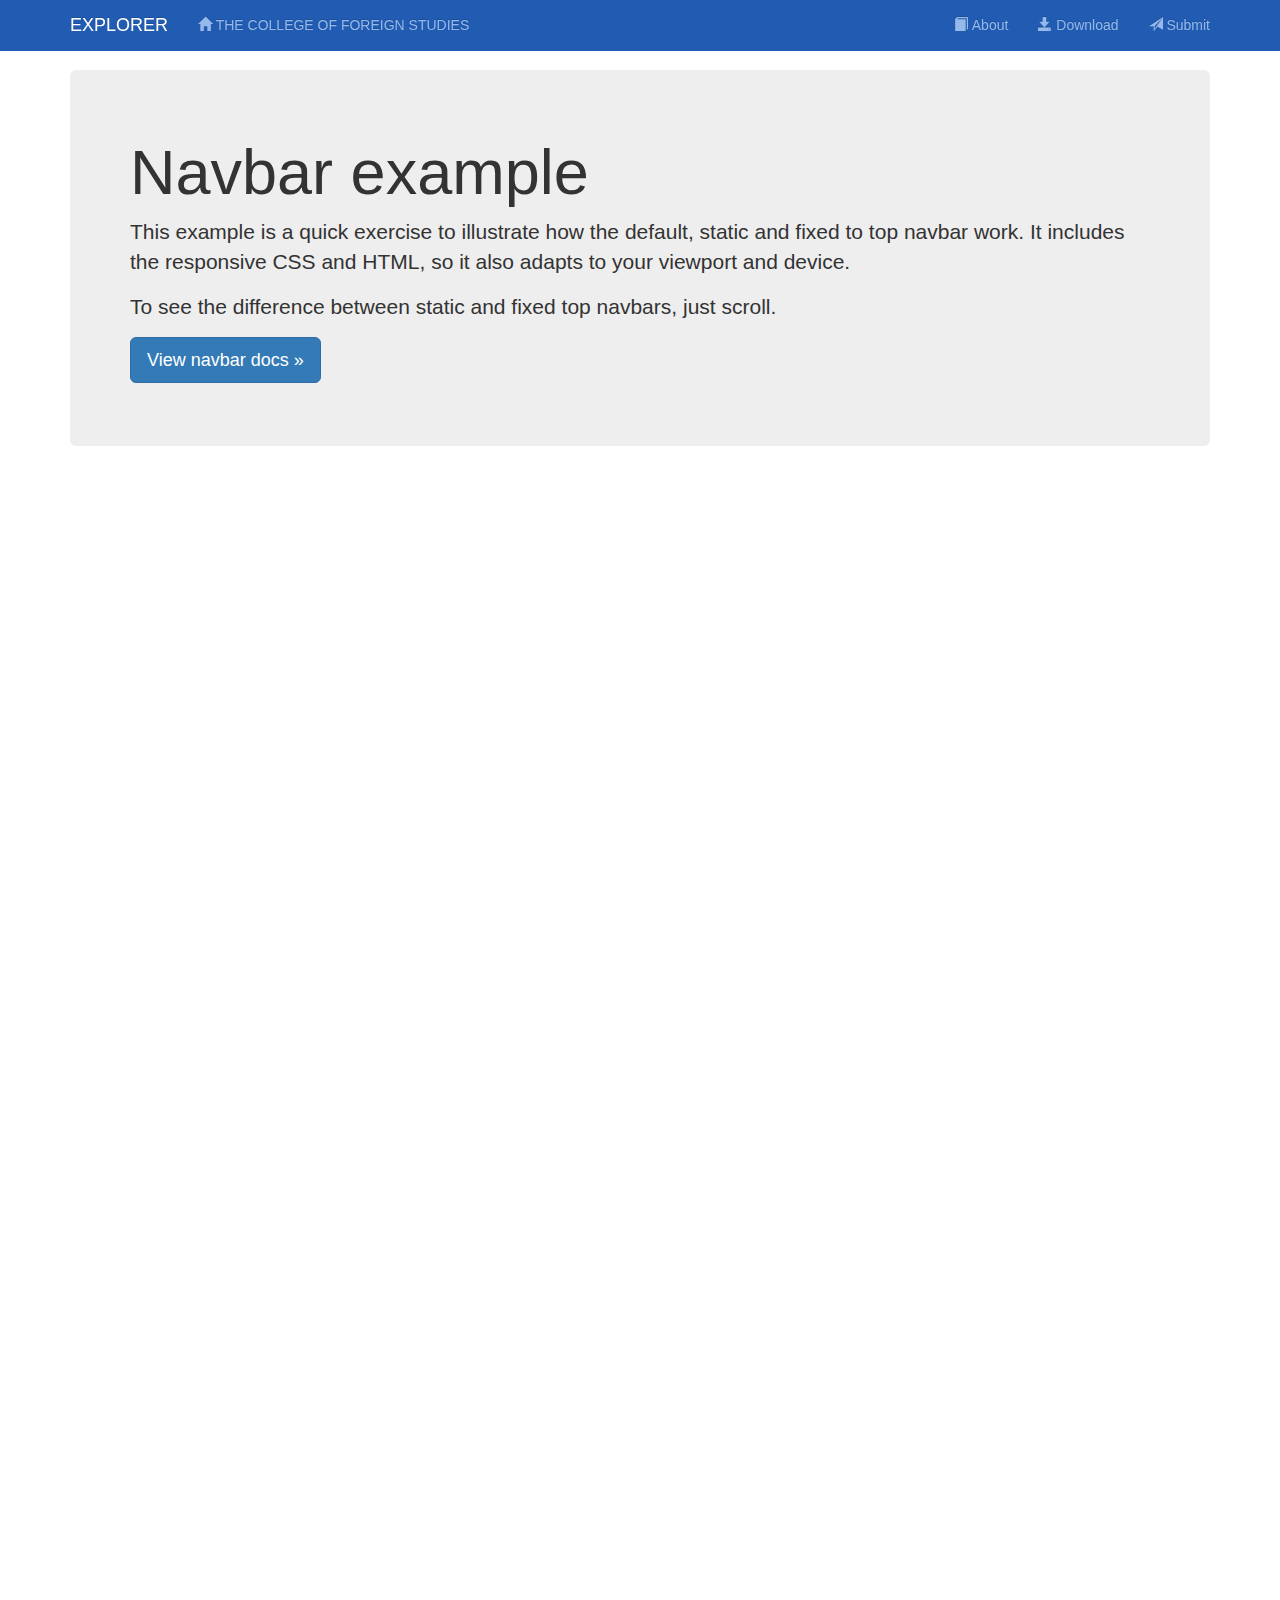
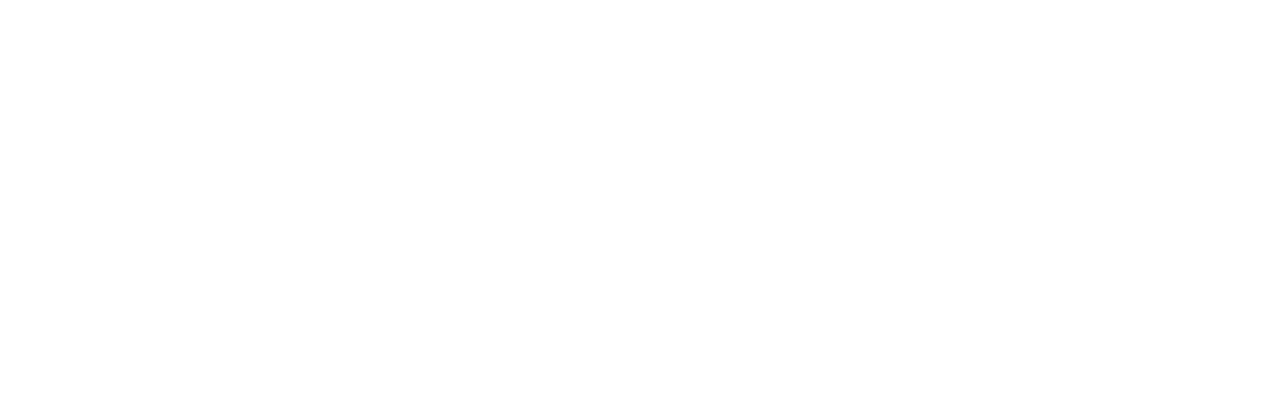
==== 07/index.html @ 2e41194c "6" ====
<!DOCTYPE html>
<html lang="en">
  <head>
    <meta charset="utf-8">
    <meta name="viewport" content="width=device-width, initial-scale=1.0, maximum-scale=1.0, user-scalable=no">
    <meta name="description" content="暨南大学外国语学院外文报Explorer官方网站">
    <meta name="keyword" content="Jinan University College Of Forigen Studies,暨南大学外国语学院外文报Explorer,新闻办,生活版,日语版">
    <meta name="author" content="JWE">
    <link rel="shortcut icon" href="../../assets/ico/favicon.png">

    <title>EXPLORER - THE COLLEGE OF FOREIGN STUDIES</title>
    <link href="//netdna.bootstrapcdn.com/bootstrap/3.0.0/css/bootstrap.min.css" rel="stylesheet">

    <style>body {
  min-height: 2000px;
  padding-top: 70px;
}
.bs-docs-nav {
  text-shadow: 0 -1px 0 rgba(0,0,0,.15);
  background-color: #215cb2;
  border-color: #215cb2;
  box-shadow: 0 1px 0 rgba(255,255,255,.1);
}
.bs-docs-nav .navbar-collapse {
  border-color: #215cb2;
}
.bs-docs-nav .navbar-brand {
  color: #fff;
}
.bs-docs-nav .navbar-nav > li > a {
  color: #96b9eb;
}
.bs-docs-nav .navbar-nav > li > a:hover {
  color: #fff;
}
.bs-docs-nav .navbar-nav > .active > a,
.bs-docs-nav .navbar-nav > .active > a:hover {
  color: #fff;
  background-color: #215cb2;
}
.bs-docs-nav .navbar-toggle {
  border-color: #96b9eb;
}
.bs-docs-nav .navbar-toggle:hover {
  background-color: #215cb2;
  border-color: #96b9eb;
}
</style>

    <!-- HTML5 shim and Respond.js IE8 support of HTML5 elements and media queries -->
    <!--[if lt IE 9]>
      <script src="../../assets/js/html5shiv.js"></script>
      <script src="../../assets/js/respond.min.js"></script>
    <![endif]-->
  </head>

  <body>
    <div class="navbar navbar-inverse navbar-fixed-top bs-docs-nav">
      <div class="container">
        <div class="navbar-header">
          <button type="button" class="navbar-toggle" data-toggle="collapse" data-target=".navbar-collapse">
            <span class="icon-bar"></span>
            <span class="icon-bar"></span>
            <span class="icon-bar"></span>
          </button>
          <a class="navbar-brand" href="/">EXPLORER</a>
        </div>
        <div class="navbar-collapse collapse">
          <ul class="nav navbar-nav">
            <li><a href="http://fc.jnu.edu.cn/" target="_blank"><span class="glyphicon glyphicon-home"></span> THE COLLEGE OF FOREIGN STUDIES</a></li>
          </ul>
          <ul class="nav navbar-nav navbar-right">
            <li><a href="about.html"><span class="glyphicon glyphicon-book"></span>&nbsp;About</a></li>
            <li><a href="download.html"><span class="glyphicon glyphicon-save"></span>&nbsp;Download</a></li>
            <li><a href="submit.html"><span class="glyphicon glyphicon-send"></span>&nbsp;Submit</a></li>
          </ul>
        </div>
      </div>
    </div>
    <div class="container">
      <div class="jumbotron">
        <h1>Navbar example</h1>
        <p>This example is a quick exercise to illustrate how the default, static and fixed to top navbar work. It includes the responsive CSS and HTML, so it also adapts to your viewport and device.</p>
        <p>To see the difference between static and fixed top navbars, just scroll.</p>
        <p>
          <a class="btn btn-lg btn-primary" href="../../components/#navbar">View navbar docs &raquo;</a>
        </p>
      </div>
    </div>
    <script src="//ajax.googleapis.com/ajax/libs/jquery/1.7.1/jquery.min.js"></script>
    <script src="//netdna.bootstrapcdn.com/bootstrap/3.0.0/js/bootstrap.min.js"></script>
  </body>
</html>
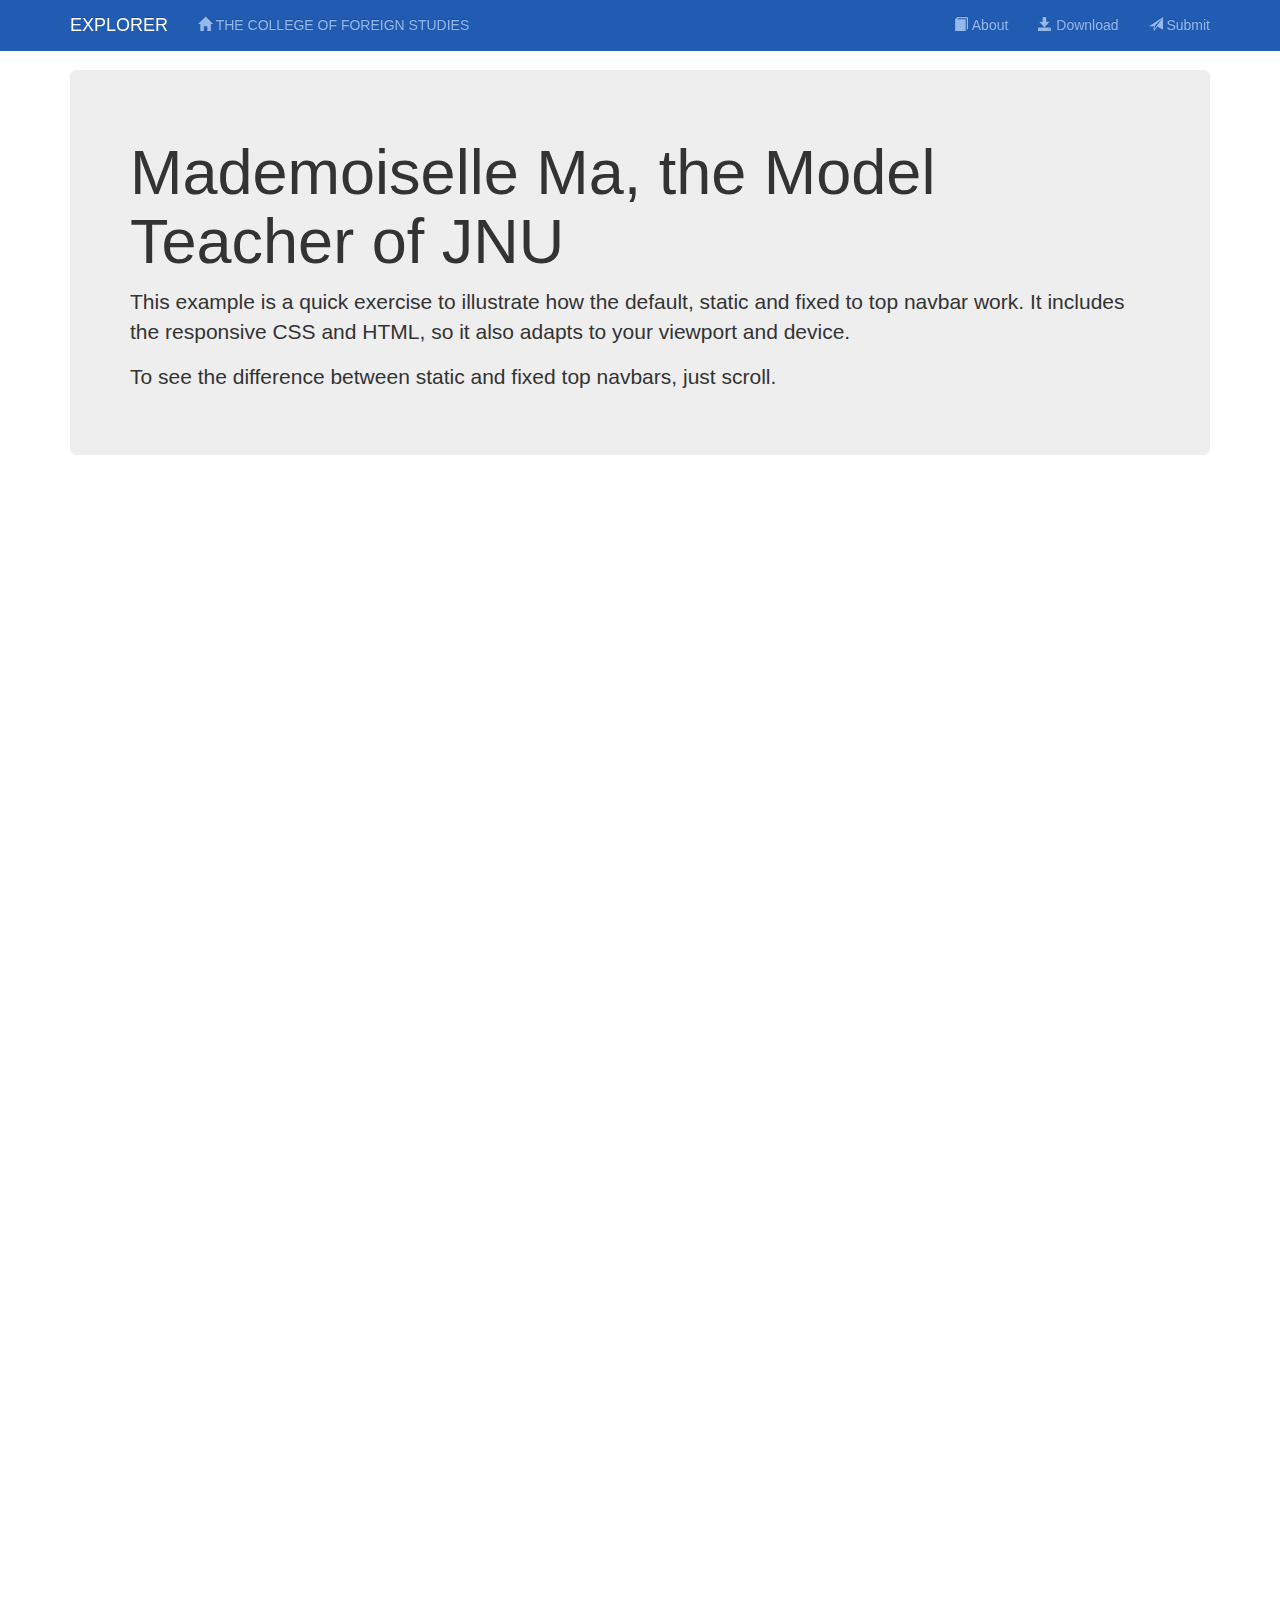
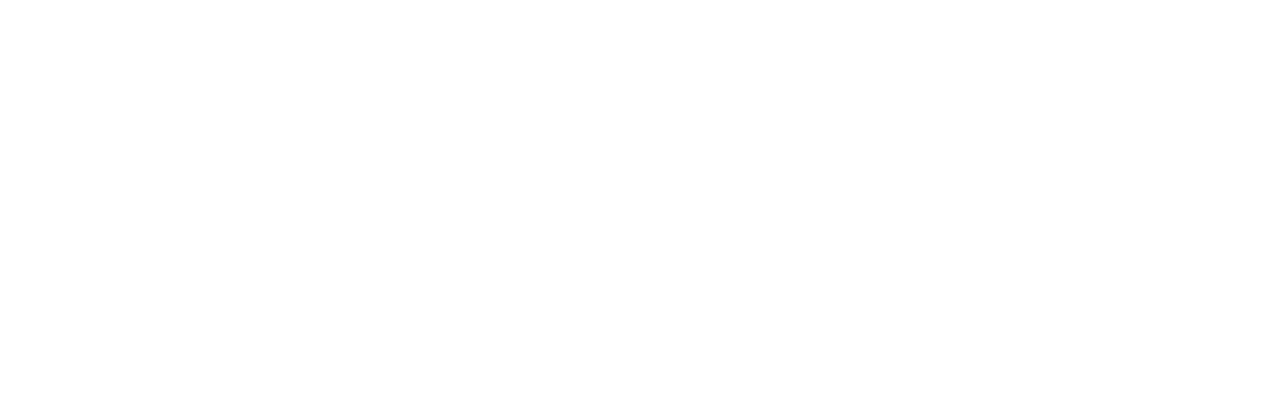
==== commit d83cabcd: "8" ====
--- a/07/index.html
+++ b/07/index.html
@@ -79,12 +79,9 @@
     </div>
     <div class="container">
       <div class="jumbotron">
-        <h1>Navbar example</h1>
+        <h1>Mademoiselle Ma, the Model Teacher of JNU</h1>
         <p>This example is a quick exercise to illustrate how the default, static and fixed to top navbar work. It includes the responsive CSS and HTML, so it also adapts to your viewport and device.</p>
         <p>To see the difference between static and fixed top navbars, just scroll.</p>
-        <p>
-          <a class="btn btn-lg btn-primary" href="../../components/#navbar">View navbar docs &raquo;</a>
-        </p>
       </div>
     </div>
     <script src="//ajax.googleapis.com/ajax/libs/jquery/1.7.1/jquery.min.js"></script>
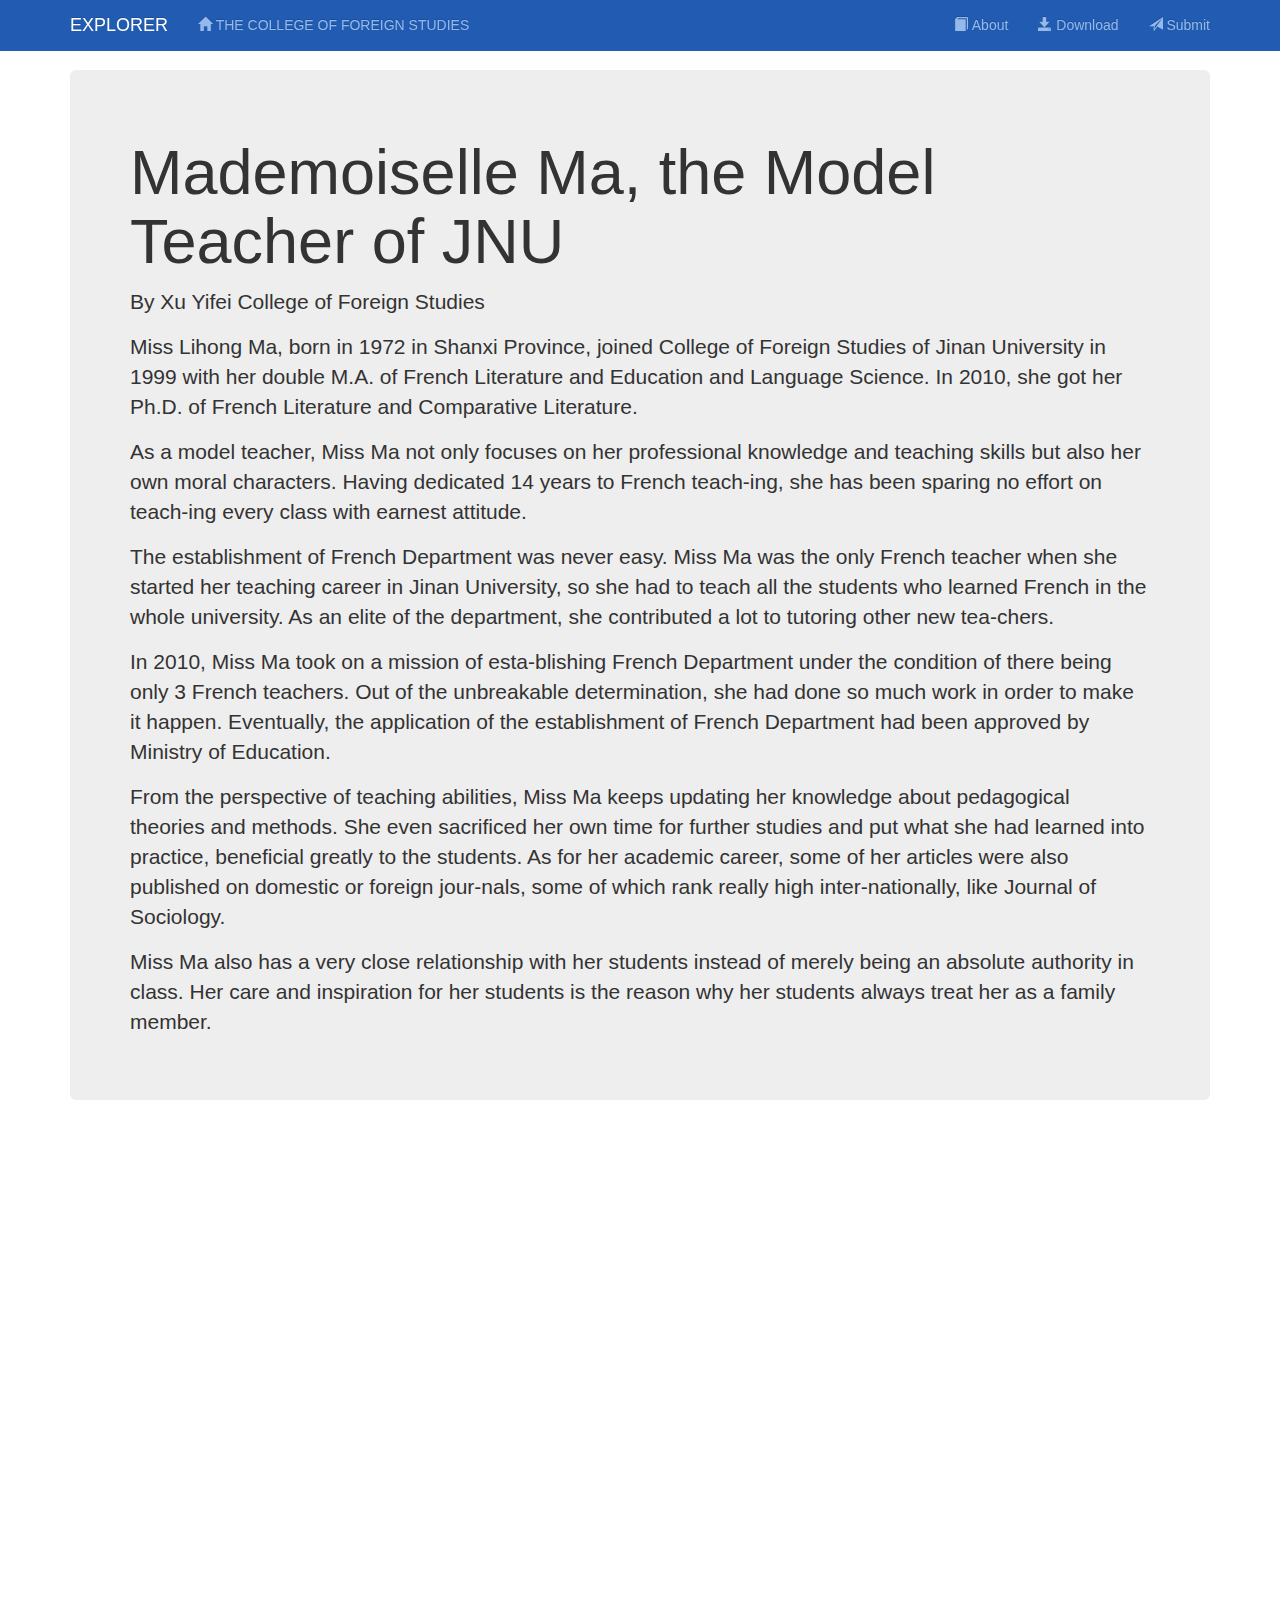
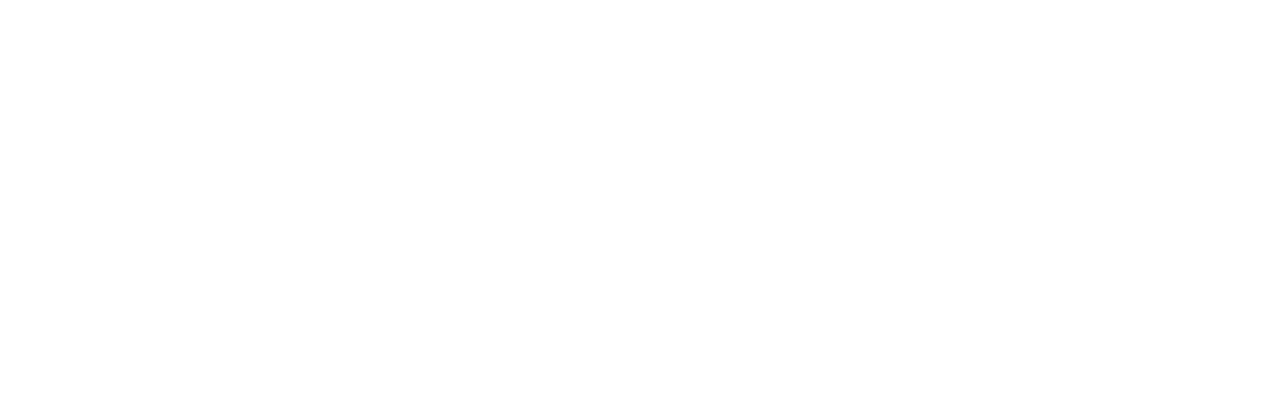
==== commit a81b70bf: "9" ====
--- a/07/index.html
+++ b/07/index.html
@@ -80,8 +80,13 @@
     <div class="container">
       <div class="jumbotron">
         <h1>Mademoiselle Ma, the Model Teacher of JNU</h1>
-        <p>This example is a quick exercise to illustrate how the default, static and fixed to top navbar work. It includes the responsive CSS and HTML, so it also adapts to your viewport and device.</p>
-        <p>To see the difference between static and fixed top navbars, just scroll.</p>
+        <p>By Xu Yifei  College of Foreign Studies</p>
+        <p>Miss Lihong Ma, born in 1972 in Shanxi Province, joined College of Foreign Studies of Jinan University in 1999 with her double M.A. of French Literature and Education and Language Science. In 2010, she got her Ph.D. of French Literature and Comparative Literature.</p>
+        <p>As a model teacher, Miss Ma not only focuses on her professional knowledge and teaching skills but also her own moral characters. Having dedicated 14 years to French teach-ing, she has been sparing no effort on teach-ing every class with earnest attitude.</p>
+        <p>The establishment of French Department was never easy. Miss Ma was the only French teacher when she started her teaching career in Jinan University, so she had to teach all the students who learned French in the whole university. As an elite of the department, she contributed a lot to tutoring other new tea-chers.</p>
+        <p>In 2010, Miss Ma took on a mission of esta-blishing French Department under the condition of there being only 3 French teachers. Out of the unbreakable determination, she had done so much work in order to make it happen. Eventually, the application of the establishment of French Department had been approved by Ministry of Education.</p>
+        <p>From the perspective of teaching abilities, Miss Ma keeps updating her knowledge about pedagogical theories and methods. She even sacrificed her own time for further studies and put what she had learned into practice, beneficial greatly to the students. As for her academic career, some of her articles were also published on domestic or foreign jour-nals, some of which rank really high inter-nationally, like Journal of Sociology.</p>
+        <p>Miss Ma also has a very close relationship with her students instead of merely being an absolute authority in class. Her care and inspiration for her students is the reason why her students always treat her as a family member.</p>
       </div>
     </div>
     <script src="//ajax.googleapis.com/ajax/libs/jquery/1.7.1/jquery.min.js"></script>
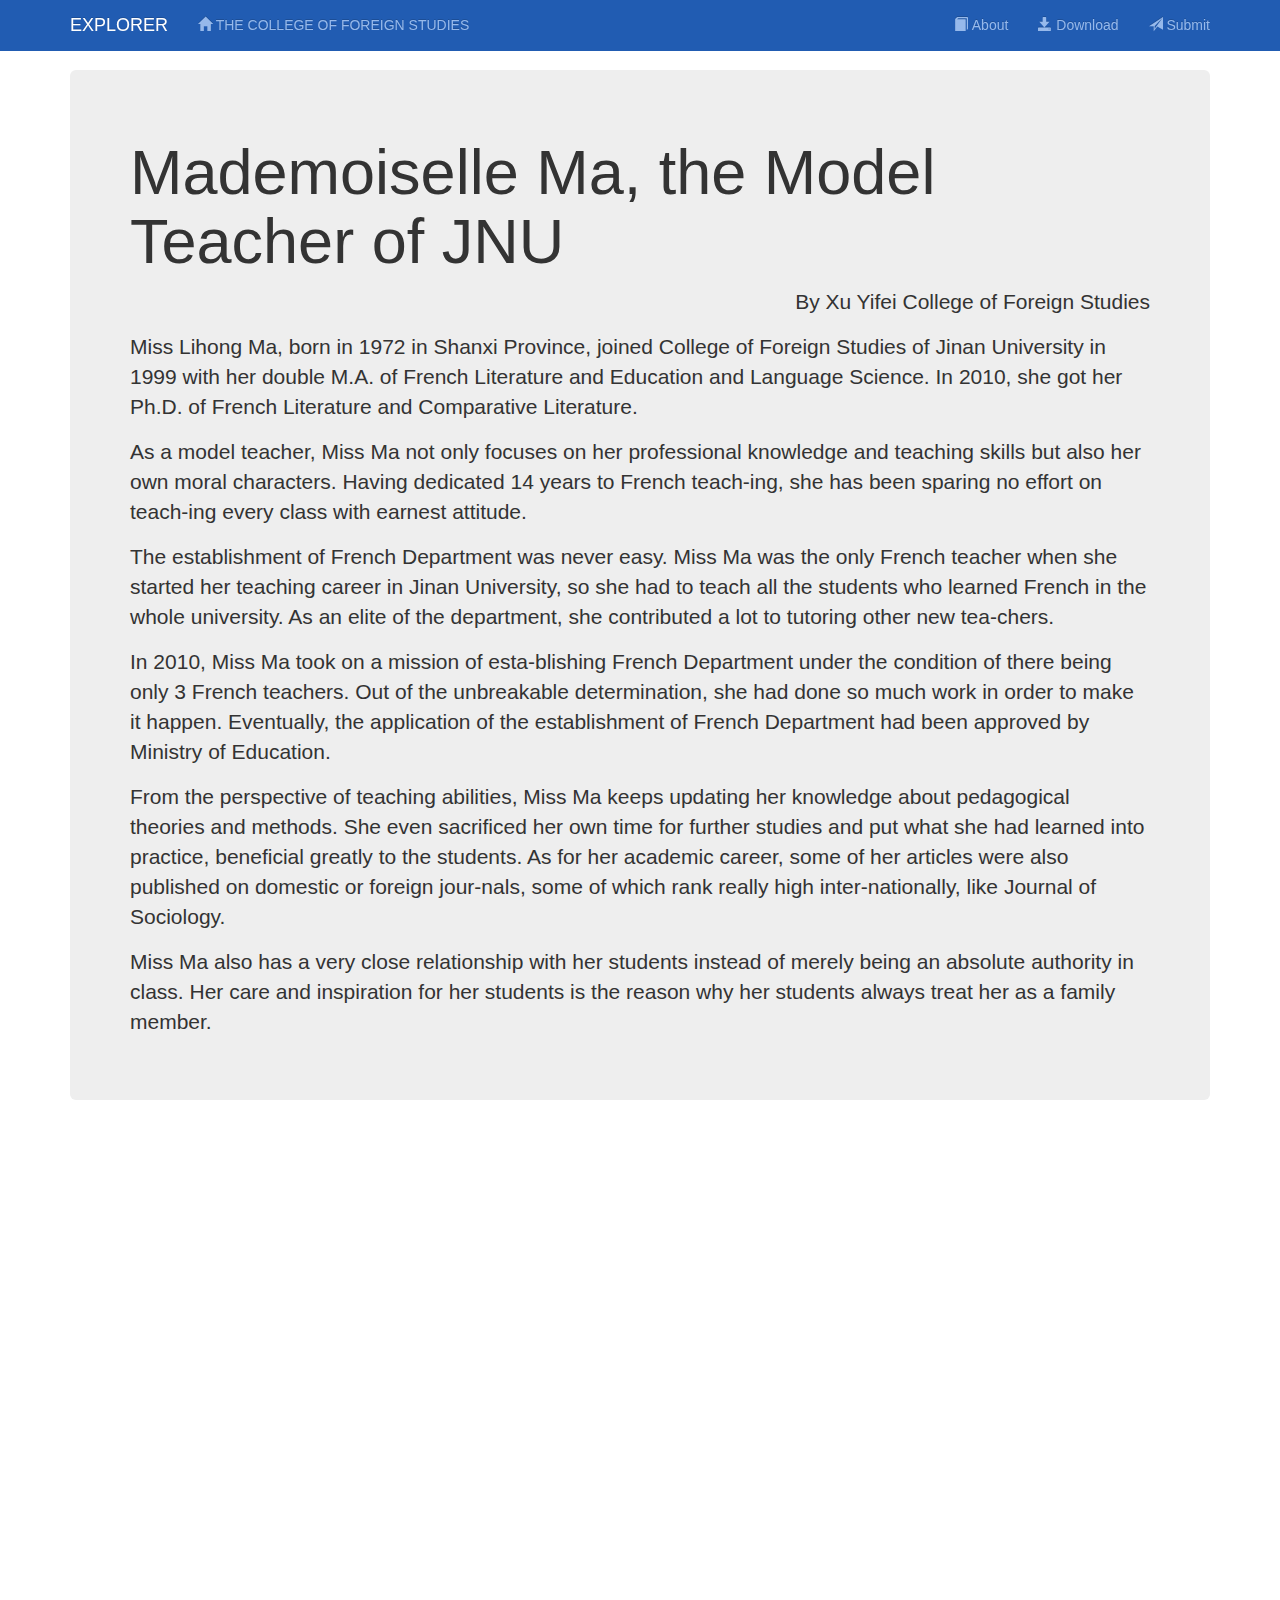
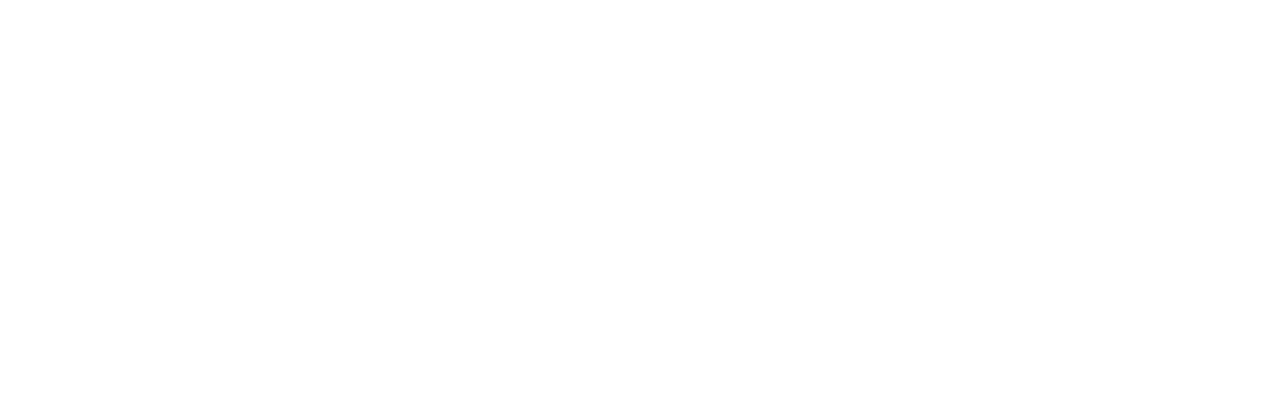
==== commit a457f34a: "10" ====
--- a/07/index.html
+++ b/07/index.html
@@ -4,11 +4,11 @@
     <meta charset="utf-8">
     <meta name="viewport" content="width=device-width, initial-scale=1.0, maximum-scale=1.0, user-scalable=no">
     <meta name="description" content="暨南大学外国语学院外文报Explorer官方网站">
-    <meta name="keyword" content="Jinan University College Of Forigen Studies,暨南大学外国语学院外文报Explorer,新闻办,生活版,日语版">
+    <meta name="keywords" content="Jinan University College Of Forigen Studies,暨南大学外国语学院外文报Explorer,新闻版,学习版,生活版,日语版">
     <meta name="author" content="JWE">
     <link rel="shortcut icon" href="../../assets/ico/favicon.png">
 
-    <title>EXPLORER - THE COLLEGE OF FOREIGN STUDIES</title>
+    <title>Mademoiselle Ma, the Model Teacher of JNU - EXPLORER 07</title>
     <link href="//netdna.bootstrapcdn.com/bootstrap/3.0.0/css/bootstrap.min.css" rel="stylesheet">
 
     <style>body {
@@ -45,6 +45,9 @@
   background-color: #215cb2;
   border-color: #96b9eb;
 }
+.author {
+ text-align: right;
+}
 </style>
 
     <!-- HTML5 shim and Respond.js IE8 support of HTML5 elements and media queries -->
@@ -80,7 +83,7 @@
     <div class="container">
       <div class="jumbotron">
         <h1>Mademoiselle Ma, the Model Teacher of JNU</h1>
-        <p>By Xu Yifei  College of Foreign Studies</p>
+        <p class="author">By Xu Yifei  College of Foreign Studies</p>
         <p>Miss Lihong Ma, born in 1972 in Shanxi Province, joined College of Foreign Studies of Jinan University in 1999 with her double M.A. of French Literature and Education and Language Science. In 2010, she got her Ph.D. of French Literature and Comparative Literature.</p>
         <p>As a model teacher, Miss Ma not only focuses on her professional knowledge and teaching skills but also her own moral characters. Having dedicated 14 years to French teach-ing, she has been sparing no effort on teach-ing every class with earnest attitude.</p>
         <p>The establishment of French Department was never easy. Miss Ma was the only French teacher when she started her teaching career in Jinan University, so she had to teach all the students who learned French in the whole university. As an elite of the department, she contributed a lot to tutoring other new tea-chers.</p>
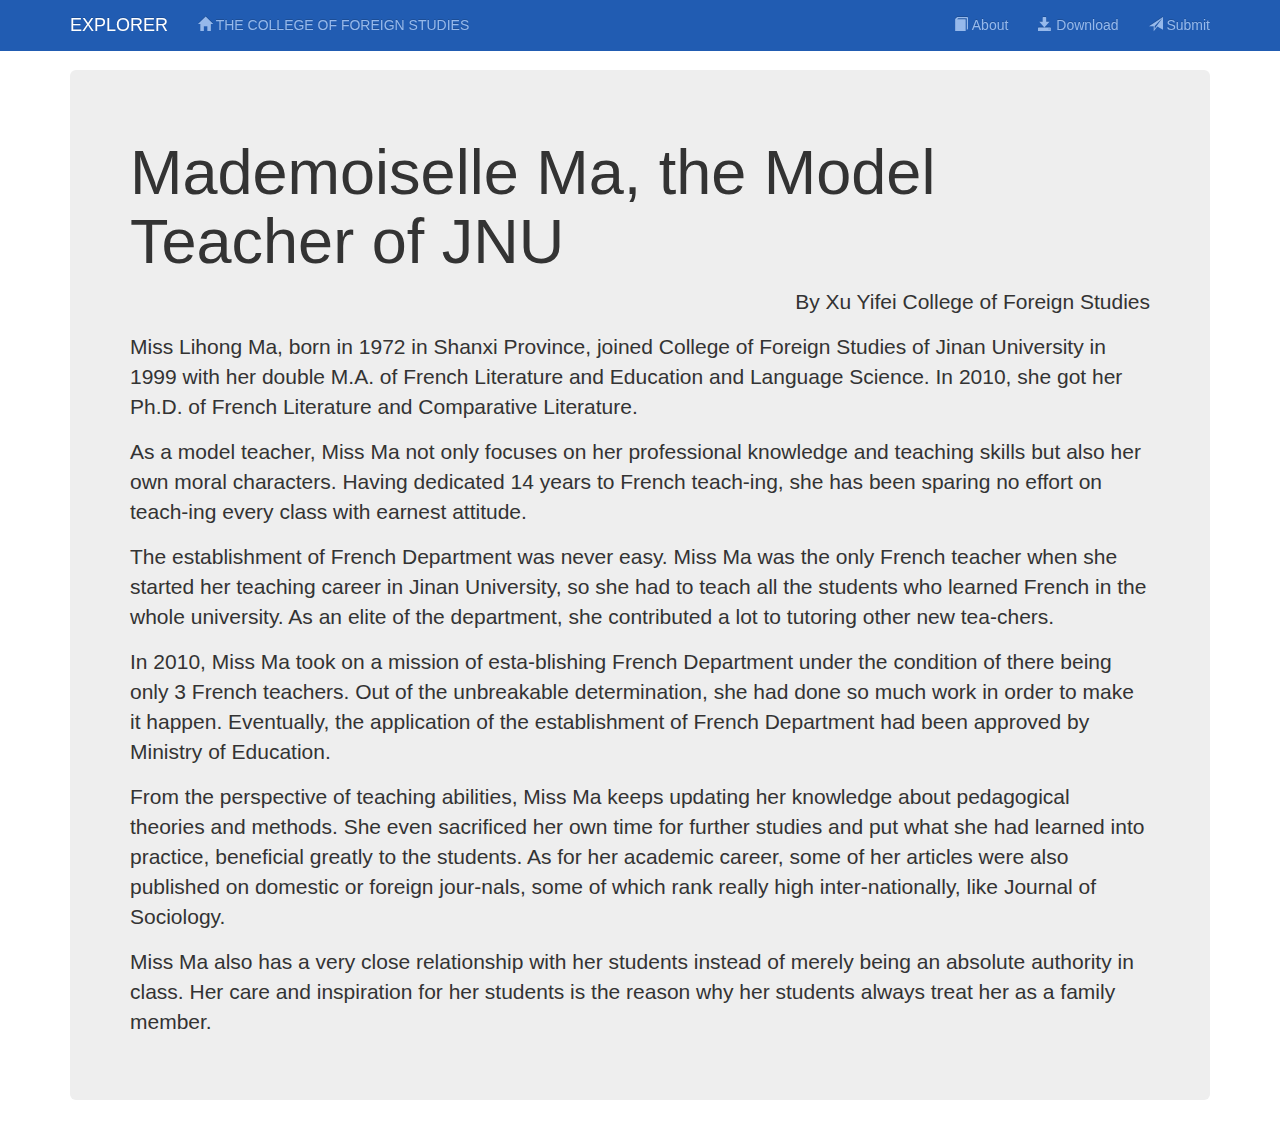
==== commit 1cdcd50c: "11" ====
--- a/07/index.html
+++ b/07/index.html
@@ -12,7 +12,6 @@
     <link href="//netdna.bootstrapcdn.com/bootstrap/3.0.0/css/bootstrap.min.css" rel="stylesheet">
 
     <style>body {
-  min-height: 2000px;
   padding-top: 70px;
 }
 .bs-docs-nav {
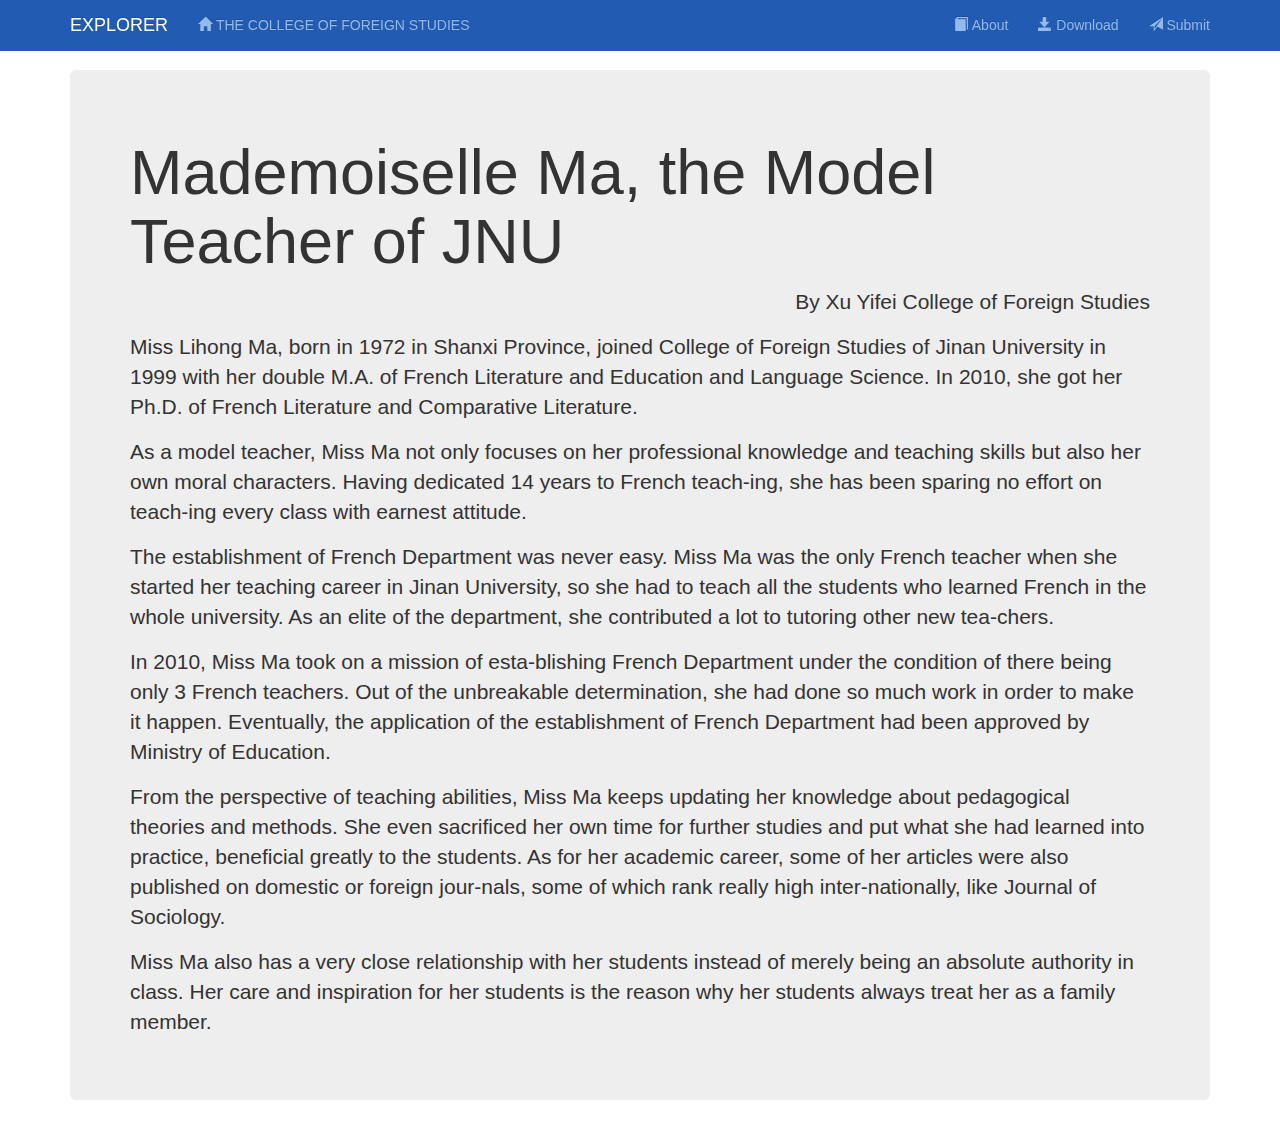
==== commit d9d36f1c: "12" ====
--- a/07/index.html
+++ b/07/index.html
@@ -48,12 +48,6 @@
  text-align: right;
 }
 </style>
-
-    <!-- HTML5 shim and Respond.js IE8 support of HTML5 elements and media queries -->
-    <!--[if lt IE 9]>
-      <script src="../../assets/js/html5shiv.js"></script>
-      <script src="../../assets/js/respond.min.js"></script>
-    <![endif]-->
   </head>
 
   <body>
@@ -69,7 +63,7 @@
         </div>
         <div class="navbar-collapse collapse">
           <ul class="nav navbar-nav">
-            <li><a href="http://fc.jnu.edu.cn/" target="_blank"><span class="glyphicon glyphicon-home"></span> THE COLLEGE OF FOREIGN STUDIES</a></li>
+            <li><a href="http://fc.jnu.edu.cn/" target="_blank"><span class="glyphicon glyphicon-home"></span>&nbsp;THE COLLEGE OF FOREIGN STUDIES</a></li>
           </ul>
           <ul class="nav navbar-nav navbar-right">
             <li><a href="about.html"><span class="glyphicon glyphicon-book"></span>&nbsp;About</a></li>
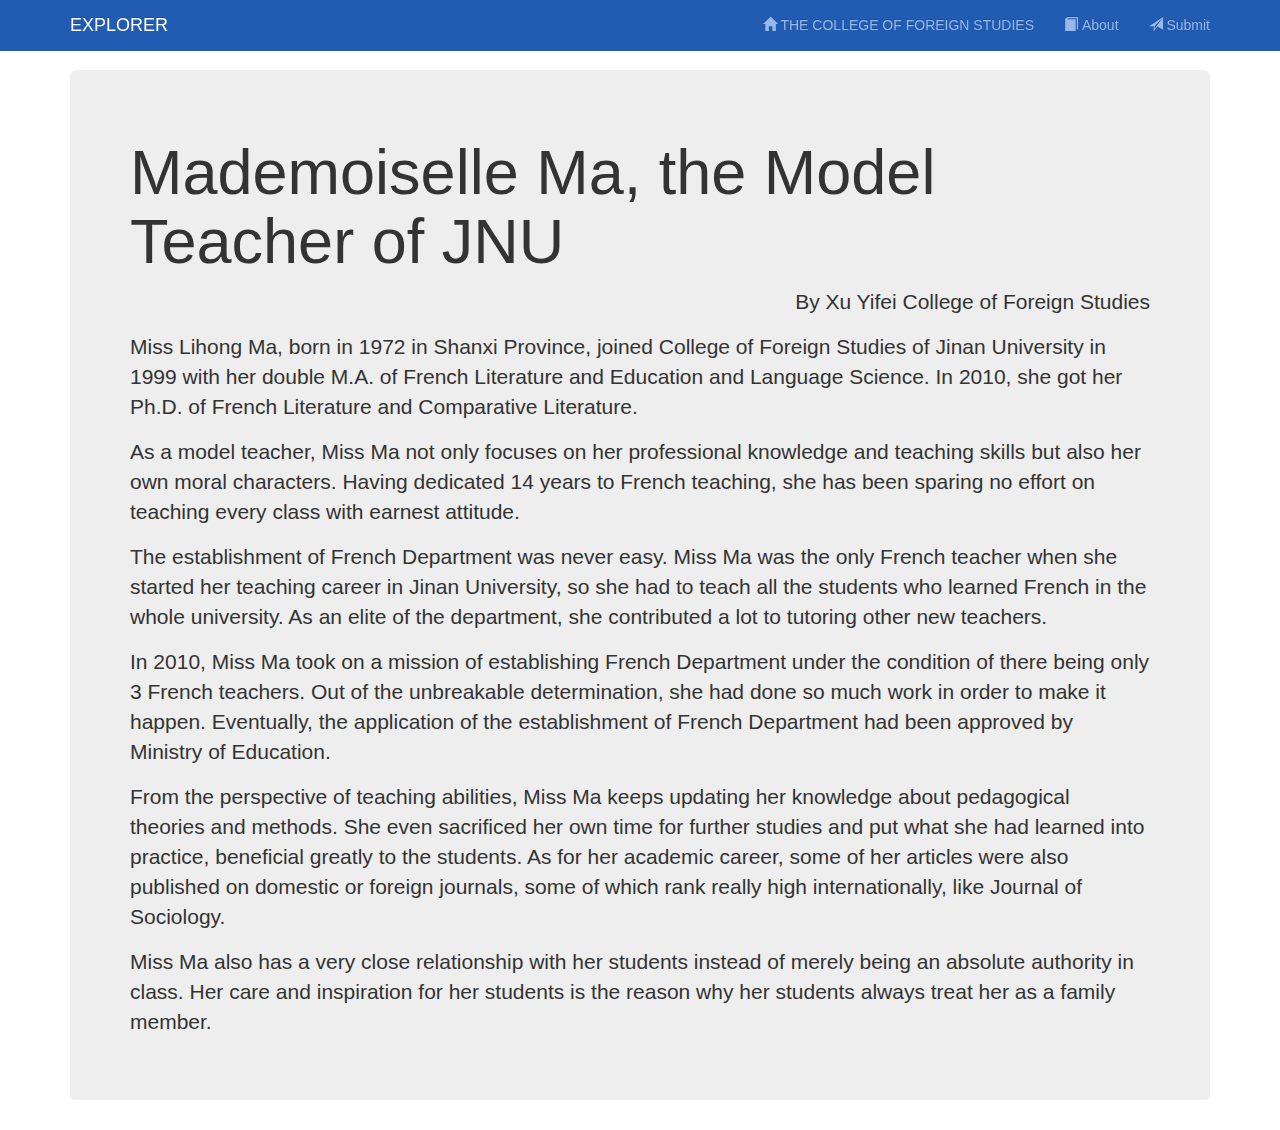
==== commit 18d679d2: "13" ====
--- a/07/index.html
+++ b/07/index.html
@@ -62,12 +62,9 @@
           <a class="navbar-brand" href="/">EXPLORER</a>
         </div>
         <div class="navbar-collapse collapse">
-          <ul class="nav navbar-nav">
+          <ul class="nav navbar-nav navbar-right">
             <li><a href="http://fc.jnu.edu.cn/" target="_blank"><span class="glyphicon glyphicon-home"></span>&nbsp;THE COLLEGE OF FOREIGN STUDIES</a></li>
-          </ul>
-          <ul class="nav navbar-nav navbar-right">
             <li><a href="about.html"><span class="glyphicon glyphicon-book"></span>&nbsp;About</a></li>
-            <li><a href="download.html"><span class="glyphicon glyphicon-save"></span>&nbsp;Download</a></li>
             <li><a href="submit.html"><span class="glyphicon glyphicon-send"></span>&nbsp;Submit</a></li>
           </ul>
         </div>
@@ -78,10 +75,10 @@
         <h1>Mademoiselle Ma, the Model Teacher of JNU</h1>
         <p class="author">By Xu Yifei  College of Foreign Studies</p>
         <p>Miss Lihong Ma, born in 1972 in Shanxi Province, joined College of Foreign Studies of Jinan University in 1999 with her double M.A. of French Literature and Education and Language Science. In 2010, she got her Ph.D. of French Literature and Comparative Literature.</p>
-        <p>As a model teacher, Miss Ma not only focuses on her professional knowledge and teaching skills but also her own moral characters. Having dedicated 14 years to French teach-ing, she has been sparing no effort on teach-ing every class with earnest attitude.</p>
-        <p>The establishment of French Department was never easy. Miss Ma was the only French teacher when she started her teaching career in Jinan University, so she had to teach all the students who learned French in the whole university. As an elite of the department, she contributed a lot to tutoring other new tea-chers.</p>
-        <p>In 2010, Miss Ma took on a mission of esta-blishing French Department under the condition of there being only 3 French teachers. Out of the unbreakable determination, she had done so much work in order to make it happen. Eventually, the application of the establishment of French Department had been approved by Ministry of Education.</p>
-        <p>From the perspective of teaching abilities, Miss Ma keeps updating her knowledge about pedagogical theories and methods. She even sacrificed her own time for further studies and put what she had learned into practice, beneficial greatly to the students. As for her academic career, some of her articles were also published on domestic or foreign jour-nals, some of which rank really high inter-nationally, like Journal of Sociology.</p>
+        <p>As a model teacher, Miss Ma not only focuses on her professional knowledge and teaching skills but also her own moral characters. Having dedicated 14 years to French teaching, she has been sparing no effort on teaching every class with earnest attitude.</p>
+        <p>The establishment of French Department was never easy. Miss Ma was the only French teacher when she started her teaching career in Jinan University, so she had to teach all the students who learned French in the whole university. As an elite of the department, she contributed a lot to tutoring other new teachers.</p>
+        <p>In 2010, Miss Ma took on a mission of establishing French Department under the condition of there being only 3 French teachers. Out of the unbreakable determination, she had done so much work in order to make it happen. Eventually, the application of the establishment of French Department had been approved by Ministry of Education.</p>
+        <p>From the perspective of teaching abilities, Miss Ma keeps updating her knowledge about pedagogical theories and methods. She even sacrificed her own time for further studies and put what she had learned into practice, beneficial greatly to the students. As for her academic career, some of her articles were also published on domestic or foreign journals, some of which rank really high internationally, like Journal of Sociology.</p>
         <p>Miss Ma also has a very close relationship with her students instead of merely being an absolute authority in class. Her care and inspiration for her students is the reason why her students always treat her as a family member.</p>
       </div>
     </div>
